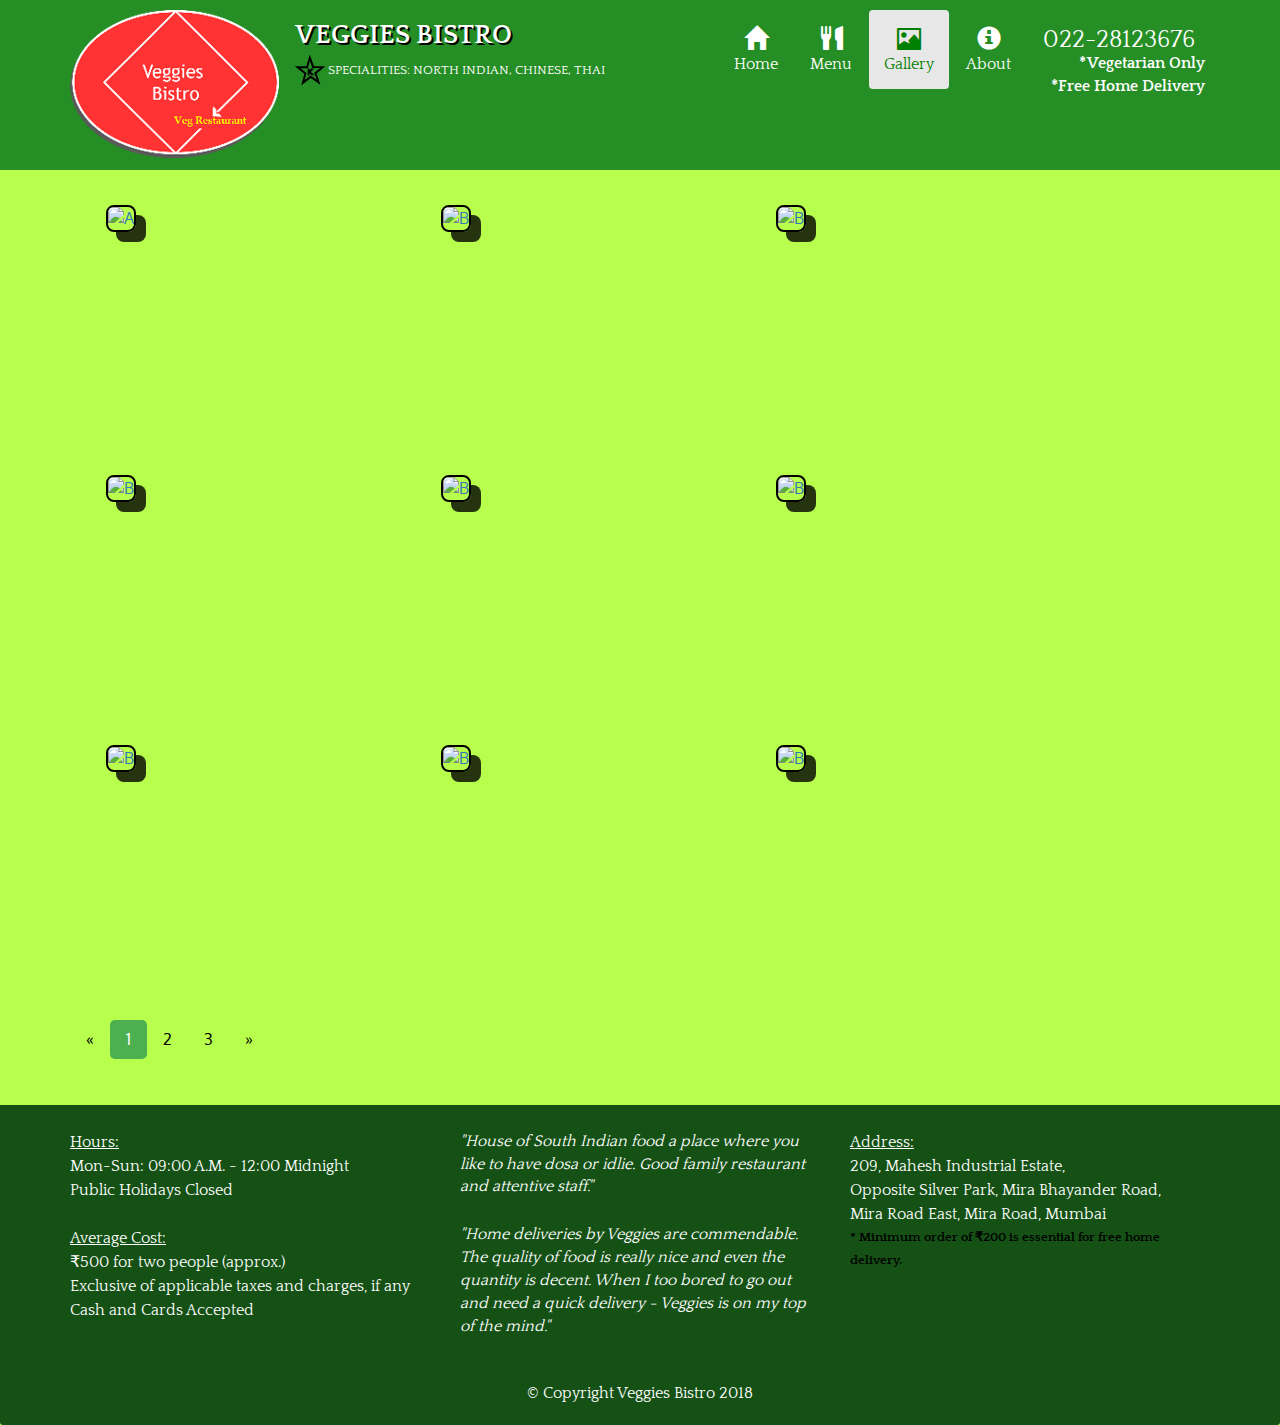
==== Site/gallery.html @ 03cbc577 "initial commit" ====
<!doctype html>
<html lang="en">
  <head>
    <meta charset="utf-8">
    <meta http-equiv="X-UA-Compatible" content="IE=edge">
    <meta name="viewport" content="width=device-width, initial-scale=1">
    <title>Veggies Bistro Restaurant</title>
    <link rel="stylesheet" href="css/bootstrap.min.css">
    <link rel="stylesheet" href="css/styles.css">
    <link href='https://fonts.googleapis.com/css?family=Oxygen:400,300,700' rel='stylesheet' type='text/css'>
    <link href="https://fonts.googleapis.com/css?family=Bree+Serif" rel="stylesheet">
    <link href='https://fonts.googleapis.com/css?family=Quattrocento' rel='stylesheet' type="text/css">
    <!-- <link href='https://fonts.googleapis.com/css?family=Lora' rel='stylesheet' type='text/css'> -->
  </head>
<body>
  <header>
    <nav id="header-nav" class="navbar navbar-default">
      <div class="container">
        <div class="navbar-header">
          <a href="index.html" class="pull-left visible-md visible-lg">
            <div id="logo-img" alt="Logo image"></div>
          </a>
          
          <div class="navbar-brand">
            <a href="index.html"><h1>Veggies Bistro</h1></a>
            <p>
              <img src="images/star-k-logo.png" alt="cuisines">
              <span>Specialities: North Indian, Chinese, Thai</span>
            </p>
          </div>

          <button type="button" class="navbar-toggle collapsed" data-toggle="collapse" data-target="#collapsable-nav" 
          aria-expanded="false">
            <span class="sr-only">Toggle Navigation</span>
            <span class="icon-bar"></span>
            <span class="icon-bar"></span>
            <span class="icon-bar"></span>
          </button>
          </div>

          <div id="collapsable-nav" class="collapse navbar-collapse">
            <ul id="nav-list" class="nav nav-pills navbar-nav navbar-right">
              <li>
                <a href="index.html">
                  <span class="glyphicon glyphicon-home"></span>
                  <br class="hidden-xs"> Home</a>
              </li>
              <li>
                <a href="menu-categories.html">
                  <span class="glyphicon glyphicon-cutlery"></span>
                  <br class="hidden-xs"> Menu</a>
              </li>
              <li class="active">
                <a href="gallery.html">
                  <span class="glyphicon glyphicon-picture"></span>
                  <br class="hidden-xs"> Gallery</a>
              </li>
              <li>
                <a href="about.html">
                  <span class="glyphicon glyphicon-info-sign"></span>
                  <br class="hidden-xs"> About</a>
              </li>
              <li id="phone" class="hidden-xs">
                <a href="tel:022-28123676">
                  <span>022-28123676</span>
                </a>
                  <div>*Vegetarian Only</div>
                  <div>*Free Home Delivery</div>
              </li>
            </ul> <!---#nav-list -->
          </div> <!---.collapse .navbar-collapse -->
      </div>
    </nav>
  </header>

  <div id="call-btn" class="visible-xs">
  <a class="btn" href="tel:022-28123676">
    <span class="glyphicon glyphicon-earphone"></span>
    022-28123676
  </a>
  </div>
  <div id="xs-deliver" class="text-center visible-xs">*Vegetarian Only</div>
  <div id="xs-deliver" class="text-center visible-xs">*Free Home Delivery</div>
  
  <div id="main-content" class="container">
  
  <div class="responsive">  
  <div class="gallery col-md-3 col-sm-4 col-xs-6 col-xxs-12">
  <a target="_blank" href="\images\Gallery\1.jpg">
    <img src="\images\Gallery\1.jpg" alt="A" width="320" height="240">
  </a>
</div>
</div>

<div class="responsive">
<div class="gallery col-md-3 col-sm-4 col-xs-6 col-xxs-12">
  <a target="_blank" href="\images\Gallery\2.jpg">
    <img src="\images\Gallery\2.jpg" alt="B" width="320" height="240">
  </a>
</div>
</div>

<div class="responsive">
<div class="gallery col-md-3 col-sm-4 col-xs-6 col-xxs-12">
  <a target="_blank" href="\images\Gallery\3.jpg">
    <img src="\images\Gallery\3.jpg" alt="B" width="320" height="240">
  </a>
</div>
</div>

<div class="responsive">
<div class="gallery col-md-3 col-sm-4 col-xs-6 col-xxs-12">
  <a target="_blank" href="\images\Gallery\4.jpg">
    <img src="\images\Gallery\4.jpg" alt="B" width="320" height="240">
  </a>
</div>
</div>

<div class="responsive">
<div class="gallery col-md-3 col-sm-4 col-xs-6 col-xxs-12">
  <a target="_blank" href="\images\Gallery\5.jpg">
    <img src="\images\Gallery\5.jpg" alt="B" width="320" height="240">
  </a>
</div>
</div>

<div class="responsive">
<div class="gallery col-md-3 col-sm-4 col-xs-6 col-xxs-12">
  <a target="_blank" href="\images\Gallery\6.jpg">
    <img src="\images\Gallery\6.jpg" alt="B" width="320" height="240">
  </a>
</div>
</div>

<div class="responsive">
<div class="gallery col-md-3 col-sm-4 col-xs-6 col-xxs-12">
  <a target="_blank" href="\images\Gallery\7.jpg">
    <img src="\images\Gallery\7.jpg" alt="B" width="320" height="240">
  </a>
</div>
</div>

<div class="responsive">
<div class="gallery col-md-3 col-sm-4 col-xs-6 col-xxs-12">
  <a target="_blank" href="\images\Gallery\8.jpg">
    <img src="\images\Gallery\8.jpg" alt="B" width="320" height="240">
  </a>
</div>
</div>

<div class="responsive">
<div class="gallery col-md-3 col-sm-4 col-xs-6 col-xxs-12">
  <a target="_blank" href="\images\Gallery\9.jpg">
    <img src="\images\Gallery\9.jpg" alt="B" width="320" height="240">
  </a>
</div>
</div>

<div class="clearfix visible-md-block visible-lg-block"></div>

<div class="pagination">
  <a href="#">&laquo;</a>
  <a href="gallery.html" class="active">1</a>
  <a href="gallery1.html">2</a>
  <a href="gallery2.html">3</a>
  <a href="#">&raquo;</a>  
</div>

  </div> <!-- END OF MAIN CONTENT -->

  <footer class="panel-footer">
    <div class="container">
      <div class="row">
        <section id="hours" class="col-sm-4">
          <span>Hours: </span><br>
          Mon-Sun: 09:00 A.M. - 12:00 Midnight<br>
          Public Holidays Closed<br>
          <span><br>Average Cost: </span><br>
          ₹500 for two people (approx.)<br>
          Exclusive of applicable taxes and charges, if any<br>
          Cash and Cards Accepted<br>
          <hr class="visible-xs">
        </section>
        <section id="testimonials" class="col-sm-4">
          <p>"House of South Indian food a place where you like to have dosa or idlie. Good family restaurant and attentive staff."</p>
          <p>"Home deliveries by Veggies are commendable. The quality of food is really nice and even the quantity is decent. When I too bored to go out and need a quick delivery - Veggies is on my top of the mind."</p>
          <hr class="visible-xs">
        </section>
        <section id="address" class="col-sm-4">
          <span>Address: </span><br>
          209, Mahesh Industrial Estate,<br>
          Opposite Silver Park, Mira Bhayander Road,<br>
          Mira Road East, Mira Road, Mumbai<br>
          <p>* Minimum order of ₹200 is essential for free home delivery.</p>
        </section>
      </div>
      <div class="text-center">&copy; Copyright Veggies Bistro 2018</div>



  <!-- jQuery (Bootstrap JS plugins depend on it) -->
  <script src="js/jquery-2.1.4.min.js"></script>
  <script src="js/bootstrap.min.js"></script>
  <script src="js/script.js"></script>
</body>
</html>
---- Site/css/styles.css ----
body {
  font-size: 16px;
  color: #fff;
  background-color: #b8ff4d;
  font-family: 'Oxygen', 'Bree Serif', 'Quattrocento', sans-serif, serif;
}

/** HEADER **/
#header-nav {
  background-color: #258e25;
  border-radius: 0;
  border: 0;
}

#logo-img {
  background: url('../images/Picture1_Large.png') no-repeat;
  width: 210px;
  height: 150px;
  margin: 10px 15px 10px 0;
  /*display: block;
  margin: auto;
  padding: 15px;*/
 }

.navbar-brand {
  padding-top: 25px;
}

.nav-pills > li.active > a {
  color: green !important;
}

.navbar-brand h1 { /* Restaurant name */
  font-family: 'Quattrocento', serif;
  color: white;
  font-size: 1.5em;
  text-transform: uppercase;
  font-weight: bold;
  text-shadow: 2px 2px black;
  margin-top: 0;
  margin-bottom: 0;
  line-height: .75;
}
.navbar-brand a:hover, .navbar-brand a:focus {
  text-decoration: none;
}

.navbar-brand p { /* Specialities */
  color: white;
  text-transform: uppercase;
  font-size: .7em;
  margin-top: 10px;
  font-family: 'Quattrocento';
/*  text-shadow: 1px 1.5px black;*/
}

.navbar-brand p span { /* Star-Icon */
  vertical-align: middle;
}

#nav-list {
  margin-top: 10px;
  font-family: 'Quattrocento'
}

#nav-list a {
  color: white;
  text-align: center;
}

#nav-list a:hover {
  background: #ff3333;
}

#nav-list a span {
  font-size: 1.5em;
}

#phone {
  margin-top: 5px;
}

#phone a {     /* Phone Number */
 text-align: right;
 padding-bottom: 0;
}

#phone div {  /* Home Delivery, Vegeterian Only */
  color: white;
  text-align: right;
  padding-right: 5px;
  font-size: 1em;
  font-weight: bold;
}

.navbar-header button.navbar-toggle, .navbar-header .icon-bar {
  border: 1px solid black;
}

.navbar-header button.navbar-toggle {
  clear: both;
  margin-top: -30px;
}

.data {
  font-family: 'Quattrocento';
}

.data1 {
  color: black;
  font-weight: bold;
  font-family: 'Quattrocento';
}

/* END HEADER */

/* FOOTER */
.panel-footer{
  margin-top: 20px;
  padding-top: 25px;
  padding-bottom: 20px;
  background-color: #155115;
  border-top: 0;
  font-family: 'Quattrocento', 'Bree Serif';
}

.panel-footer div.row {
  margin-bottom: 35px;
}

#hours, #address {
  line-height: 1.5;
}

#hours > span {
  text-decoration: underline;
}

#address > span {
  text-decoration: underline;
}

#hours > span, #address > span {
  font-size: 1em;
}

#address p {
  color: black;
  font-size: .8em;
  line-height: 1.8;
  font-weight: bold;
}

#testimonials {
  font-style: italic;
}

#testimonials p:nth-child(2) {
  margin-top: 25px;
}
/* Home PAge */

.container .jumbotron {
  box-shadow: 0 0 50px black;
  border: 2px solid #006400;
}

#menu-tile, #special-tile, #map-tile {
    height: 250px;
    width: 100%;
    margin-bottom: 15px;
    position: relative;
    border: 2px solid #006400;
    overflow: hidden;
  }

  #menu-tile:hover, #special-tile:hover, #map-tile:hover {
    box-shadow: 0 1px 5px 1px #cccccc;
  }

  #menu-tile {
    background: url('../images/menu-tile.jpg') no-repeat;
    background-position: center;
  }

  #special-tile {
    background: url('../images/specials-tile.jpg') no-repeat;
    background-position: center;
  }

  #menu-tile span, #special-tile span, #map-tile span {
    position: absolute;
    bottom: 0;
    right: 0;
    width: 100%;
    text-align: center;
    font-size: 1.3em;
    text-transform: uppercase;
    background-color: #006400;
    color: #fff;
    opacity: .7;
    font-family: 'Quattrocento';
    font-weight: bold; 
  }

/* END HOMEPAGE */

/* MENU CATEGORIES PAGE */
.category-tile {
  position: relative;
  border: 2px solid #006400;
  overflow: hidden;
  width: 200px;
  height: 200px;
  margin: 0 auto 15px;
}

.category-tile span{
  position: absolute;
  bottom: 0;
  right: 0;
  width: 100%;
  text-align: center;
  font-size: 1.2em;
  text-transform: uppercase;
  background-color: #006400;
  color: #fff;
  opacity: .8;
}

.category-tile:hover{
  box-shadow: 0 1px 5px 1px #cccccc;
}

#menu-categories-title + div {
  margin-bottom: 50px;
}

/*END MENU CATEGORIES PAGE */

/* SINGLE CATEGORY PAGE */

.menu-item-title {
  margin-bottom: 25px;
}

.menu-item-title hr {
  width: 80%;
}

.menu-item-title .menu-item-price {
  font-size: 1.1em;
  text-align: right;
  margin-top: -15px;
  margin-right: -15px;
  color: black;
  /*clear: both;*/
}

.menu-item-title .menu-item-price span {
  font-size: .6em;
}

.menu-item-photo {
  position: relative;
  border: 2px solid #cccccc;
  overflow: hidden;
  padding: 0;
  margin-right: -15px;
  margin-left: auto;
  margin-bottom: 20px;
  max-width: 250px;
}

.menu-item-photo div {
  position: absolute;
  bottom: 0;
  right: 0;
  width: 80px;
  background-color: #557c3e;
  text-align: center;
}

hr {
  border-color: black;
}

.menu-item-description, #menu-categories-title, #identifier{
  color: black;
}

.menu-item-description {
  padding-right: 30px;
}

h3.menu-item-title {
  margin: 0 0 10px;
}

.menu-item-details {
  font-size: .9em;
  font-style: italic;
}

/*END SINGLE CATEGORY PAGE */

/*Gallery Page */


div.gallery:hover {
  border: 1px solid black;
}

div.gallery img {
  width: 100%;
  height: auto;
}

.responsive {
  padding: 0 6px;
  float: center;
  /*width: 24.9999%;*/
 }

 .gallery {
  position: relative;
  overflow: hidden;
  width: 320px;
  height: 240px;
  margin: 15px 0px 15px 15px;
}

.gallery img {
  border-radius: 8px; 
  border: 2px solid black;
  box-shadow: 10px 10px /*2px 5px*/ rgba(0, 0, 0, 0.8);
 }


/*END OF GALLERY PAGE */

.about-title {
  font-family: 'Quattrocento', serif;
  color: black;
  font-size: 1.8em;
  text-decoration: underline;
  text-shadow: 1px 1px #ff3333;
}

.about-descrp {
  font-family: 'Bree Serif','Quattrocento', serif;
  color: black;
}

.responsive .col-md-3 .col-sm-4 .col-xs-6 .col-xxs-12 {
  padding-right: 0;
  padding-left: 0;
}


/*PAGINATION STYLES*/

.pagination {
  display: inline-block;
  clear: both;
}

.pagination a {
    color: black;
    float: left;
    padding: 8px 16px;
    text-decoration: none;
}

.pagination a.active {
    background-color: #4CAF50;
    color: white;
    border-radius: 5px;
}

.pagination a:hover:not(.active) {
    background-color: #ddd;
    border-radius: 5px;
}

/*********** Large Devices Only **************/
@media (min-width: 1200px) {

  .container .jumbotron {
    background: url('../images/jumbo_1200.jpg') no-repeat;
    height: 675px;
    
  }

}


/********** Medium Devices Only *************/
@media (min-width: 992px) and (max-width: 1199px) {
  /* Header */
  #logo-img {
  background: url('../images/Picture1_Medium.png') no-repeat;
  width: 140px;
  height: 100px;
  margin: 5px 5px 5px 0;
 }

 .container {
  padding-right: 15px;
  padding-left: 15px;
  margin-right: auto;
  margin-left: auto;
 }

 #nav-list a span {
  font-size: 1em;
}

#phone div {  /* Home Delivery, Vegeterian Only */
  color: white;
  text-align: right;
  padding-right: 5px;
  font-size: 1em;
  font-weight: bold;
}

/* End Header */

/* Home Page */

.container .jumbotron {
    background: url('../images/jumbo_992.jpg') no-repeat;
    height: 558px;
  }

/* End Home Page */

}
/********** Small Devices Only **************/
@media (min-width: 768px) and (max-width: 991px) {

.container {
  width: auto;
}

#nav-list a span {
  font-size: 1em;
}

#phone div {  /* Home Delivery, Vegeterian Only */
  color: white;
  text-align: right;
  padding-right: 5px;
  font-size: 1em;
  font-weight: bold;
}

/* End Header */


/* Home Page */

.container .jumbotron {
    background: url('../images/jumbo_992.jpg') no-repeat;
    height: 432px;
    
  }

#menu-tile {
    background: url('../images/menu-tile-medium.jpg') no-repeat;
    background-position: center;
  }

#special-tile {
    background: url('../images/specials-tile-medium.jpg') no-repeat;
    background-position: center;
  }


/* End Home Page */
}

/********** Extra Small Devices *************/
@media (max-width: 767px) {


.container .jumbotron {
    background: url('../images/jumbo_768.jpg') no-repeat;
    height: 432px;
    
  }

/* Header */
.navbar-brand {
  padding-top: 10px;
  height: 80px;
}

.navbar-brand h1 { /* Restuarant Name */
  padding-top: 10px;
  font-size: 5vw; /* 1vw = 1% of viewport width */
}

.navbar-brand p {  /* Specialities */
  font-size: .6em;
  margin-top: 12px;
}

.navbar-brand p img {
  height: 20px;
 }

 #collapsable-nav a {
  font-size: 1em;
 }

 #collapsable-nav a span {
  font-size: 1em;
  margin-right: 5px;
 }

 #call-btn > a {
    font-size: 1.5em;
    display: block;
    margin: 0 20px;
    padding: 10px;
    border: 2px solid black;
    background-color: #ff3333;
    color: white;
  }
  #xs-deliver {
    margin-top: 5px;
    font-size: 0.9em;
    /*letter-spacing: .1 em;*/
    /*text-transform: uppercase;*/
    color: black;
    font-weight: bold;
  }
  /* End Header */

  /* Footer */
  .panel-footer section {
    margin-bottom: 30px;
    text-align: center;
  }

  .panel-footer section:nth-child(3) {
    margin-bottom: 0; /*margin already exist on the whole row */
  }

  .panel-footer section hr{
    width: 50%;
  }

  /* END FOOTER */

  /* Home Page */
  .container .jumbotron {
    margin-top: 30px;
    padding: 0;
    
  }

  #menu-tile, #special-tile, #map-tile {
    width: 360px;
    margin: 0 auto 15px;
  }

  .menu-item-photo {
    margin-right: auto;
  }

  .menu-item-title .menu-item-price {
     text-align: center;
  }  

  .menu-item-description {
    text-align: center;
  }

}

/********** Super Extra Small Devices ex: iPhone4 *************/
@media (max-width: 479px) {

/*Home page*/

.navbar-brand h1 { /* Restuarant Name */
padding-top: 5px;
font-size: 6vw;
}


#menu-tile, #special-tile, #map-tile {
  width: 280px;
  margin: 0 auto 15px;
}

.col-xxs-12 {
  position: relative;
  min-height: 1px;
  padding-right: 15px;
  padding-left: 15px;
  float: left;
  width: 100%;
}

}
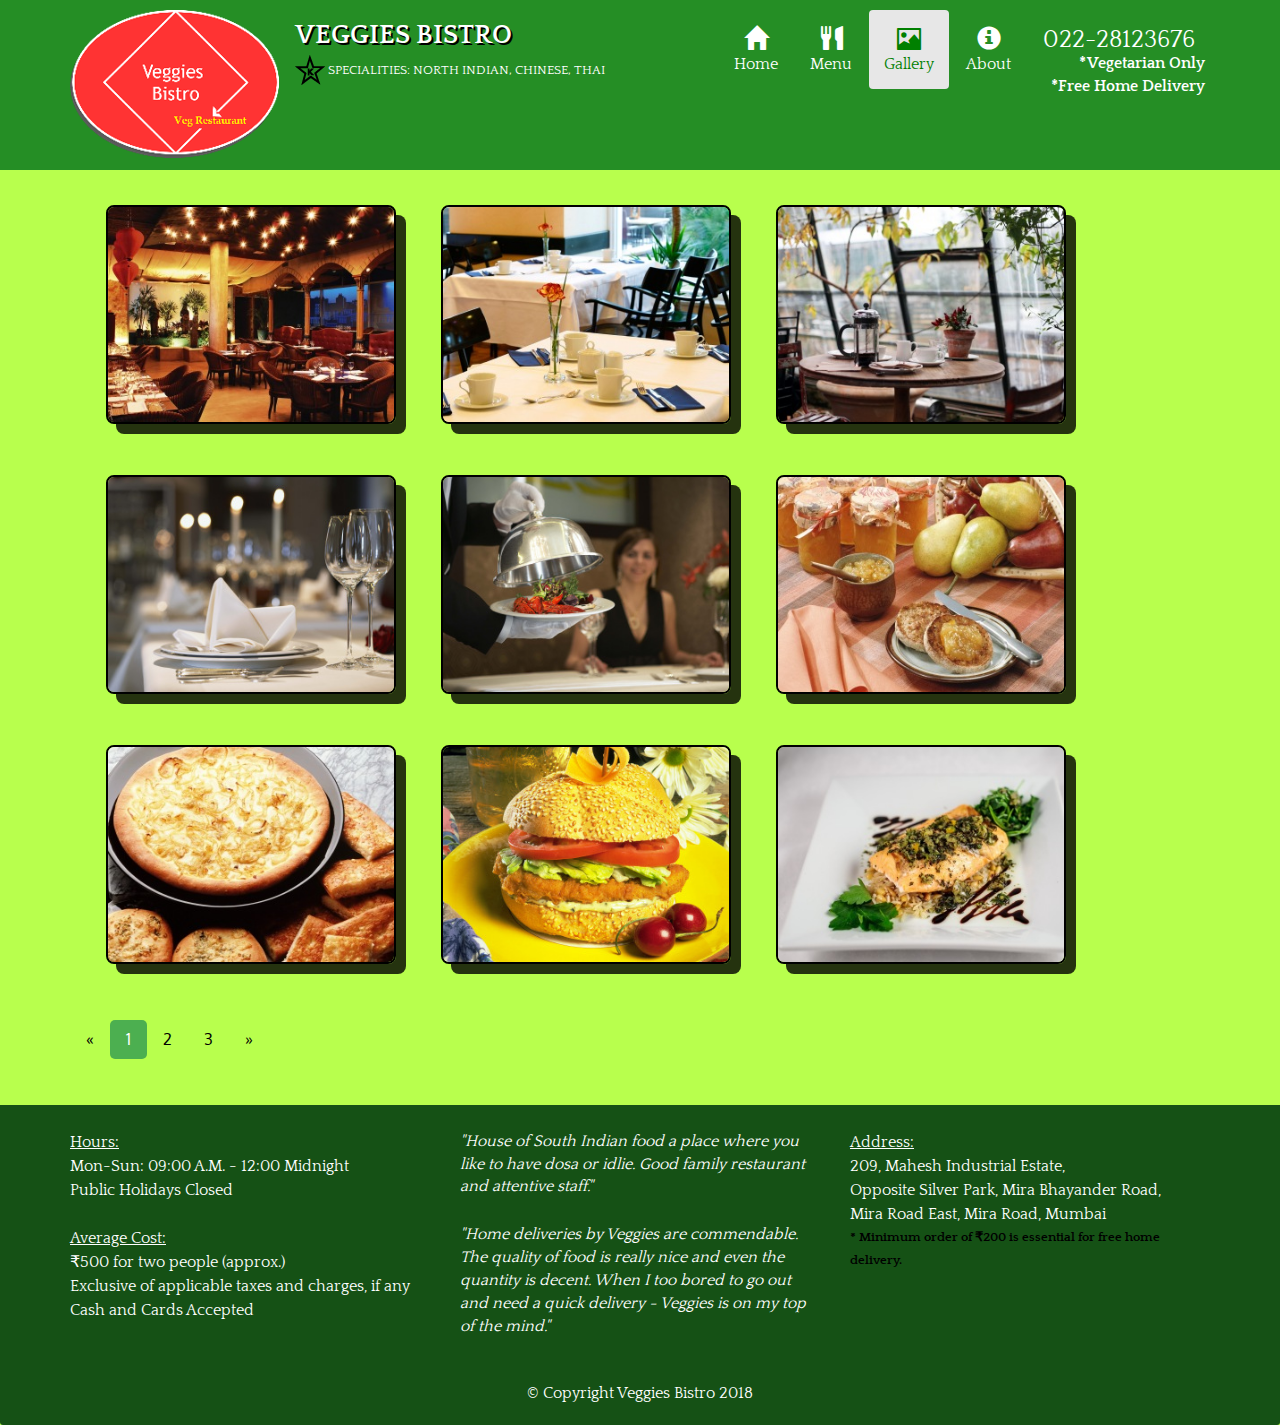
==== commit 39aa01a0: "image -bug fix" ====
--- a/Site/gallery.html
+++ b/Site/gallery.html
@@ -86,72 +86,72 @@
   
   <div class="responsive">  
   <div class="gallery col-md-3 col-sm-4 col-xs-6 col-xxs-12">
-  <a target="_blank" href="\images\Gallery\1.jpg">
-    <img src="\images\Gallery\1.jpg" alt="A" width="320" height="240">
-  </a>
-</div>
-</div>
-
-<div class="responsive">
-<div class="gallery col-md-3 col-sm-4 col-xs-6 col-xxs-12">
-  <a target="_blank" href="\images\Gallery\2.jpg">
-    <img src="\images\Gallery\2.jpg" alt="B" width="320" height="240">
-  </a>
-</div>
-</div>
-
-<div class="responsive">
-<div class="gallery col-md-3 col-sm-4 col-xs-6 col-xxs-12">
-  <a target="_blank" href="\images\Gallery\3.jpg">
-    <img src="\images\Gallery\3.jpg" alt="B" width="320" height="240">
-  </a>
-</div>
-</div>
-
-<div class="responsive">
-<div class="gallery col-md-3 col-sm-4 col-xs-6 col-xxs-12">
-  <a target="_blank" href="\images\Gallery\4.jpg">
-    <img src="\images\Gallery\4.jpg" alt="B" width="320" height="240">
-  </a>
-</div>
-</div>
-
-<div class="responsive">
-<div class="gallery col-md-3 col-sm-4 col-xs-6 col-xxs-12">
-  <a target="_blank" href="\images\Gallery\5.jpg">
-    <img src="\images\Gallery\5.jpg" alt="B" width="320" height="240">
-  </a>
-</div>
-</div>
-
-<div class="responsive">
-<div class="gallery col-md-3 col-sm-4 col-xs-6 col-xxs-12">
-  <a target="_blank" href="\images\Gallery\6.jpg">
-    <img src="\images\Gallery\6.jpg" alt="B" width="320" height="240">
-  </a>
-</div>
-</div>
-
-<div class="responsive">
-<div class="gallery col-md-3 col-sm-4 col-xs-6 col-xxs-12">
-  <a target="_blank" href="\images\Gallery\7.jpg">
-    <img src="\images\Gallery\7.jpg" alt="B" width="320" height="240">
-  </a>
-</div>
-</div>
-
-<div class="responsive">
-<div class="gallery col-md-3 col-sm-4 col-xs-6 col-xxs-12">
-  <a target="_blank" href="\images\Gallery\8.jpg">
-    <img src="\images\Gallery\8.jpg" alt="B" width="320" height="240">
-  </a>
-</div>
-</div>
-
-<div class="responsive">
-<div class="gallery col-md-3 col-sm-4 col-xs-6 col-xxs-12">
-  <a target="_blank" href="\images\Gallery\9.jpg">
-    <img src="\images\Gallery\9.jpg" alt="B" width="320" height="240">
+  <a target="_blank" href=".\images\Gallery\1.jpg">
+    <img src=".\images\Gallery\1.jpg" alt="A" width="320" height="240">
+  </a>
+</div>
+</div>
+
+<div class="responsive">
+<div class="gallery col-md-3 col-sm-4 col-xs-6 col-xxs-12">
+  <a target="_blank" href=".\images\Gallery\2.jpg">
+    <img src=".\images\Gallery\2.jpg" alt="B" width="320" height="240">
+  </a>
+</div>
+</div>
+
+<div class="responsive">
+<div class="gallery col-md-3 col-sm-4 col-xs-6 col-xxs-12">
+  <a target="_blank" href=".\images\Gallery\3.jpg">
+    <img src=".\images\Gallery\3.jpg" alt="B" width="320" height="240">
+  </a>
+</div>
+</div>
+
+<div class="responsive">
+<div class="gallery col-md-3 col-sm-4 col-xs-6 col-xxs-12">
+  <a target="_blank" href=".\images\Gallery\4.jpg">
+    <img src=".\images\Gallery\4.jpg" alt="B" width="320" height="240">
+  </a>
+</div>
+</div>
+
+<div class="responsive">
+<div class="gallery col-md-3 col-sm-4 col-xs-6 col-xxs-12">
+  <a target="_blank" href=".\images\Gallery\5.jpg">
+    <img src=".\images\Gallery\5.jpg" alt="B" width="320" height="240">
+  </a>
+</div>
+</div>
+
+<div class="responsive">
+<div class="gallery col-md-3 col-sm-4 col-xs-6 col-xxs-12">
+  <a target="_blank" href=".\images\Gallery\6.jpg">
+    <img src=".\images\Gallery\6.jpg" alt="B" width="320" height="240">
+  </a>
+</div>
+</div>
+
+<div class="responsive">
+<div class="gallery col-md-3 col-sm-4 col-xs-6 col-xxs-12">
+  <a target="_blank" href=".\images\Gallery\7.jpg">
+    <img src=".\images\Gallery\7.jpg" alt="B" width="320" height="240">
+  </a>
+</div>
+</div>
+
+<div class="responsive">
+<div class="gallery col-md-3 col-sm-4 col-xs-6 col-xxs-12">
+  <a target="_blank" href=".\images\Gallery\8.jpg">
+    <img src=".\images\Gallery\8.jpg" alt="B" width="320" height="240">
+  </a>
+</div>
+</div>
+
+<div class="responsive">
+<div class="gallery col-md-3 col-sm-4 col-xs-6 col-xxs-12">
+  <a target="_blank" href=".\images\Gallery\9.jpg">
+    <img src=".\images\Gallery\9.jpg" alt="B" width="320" height="240">
   </a>
 </div>
 </div>
